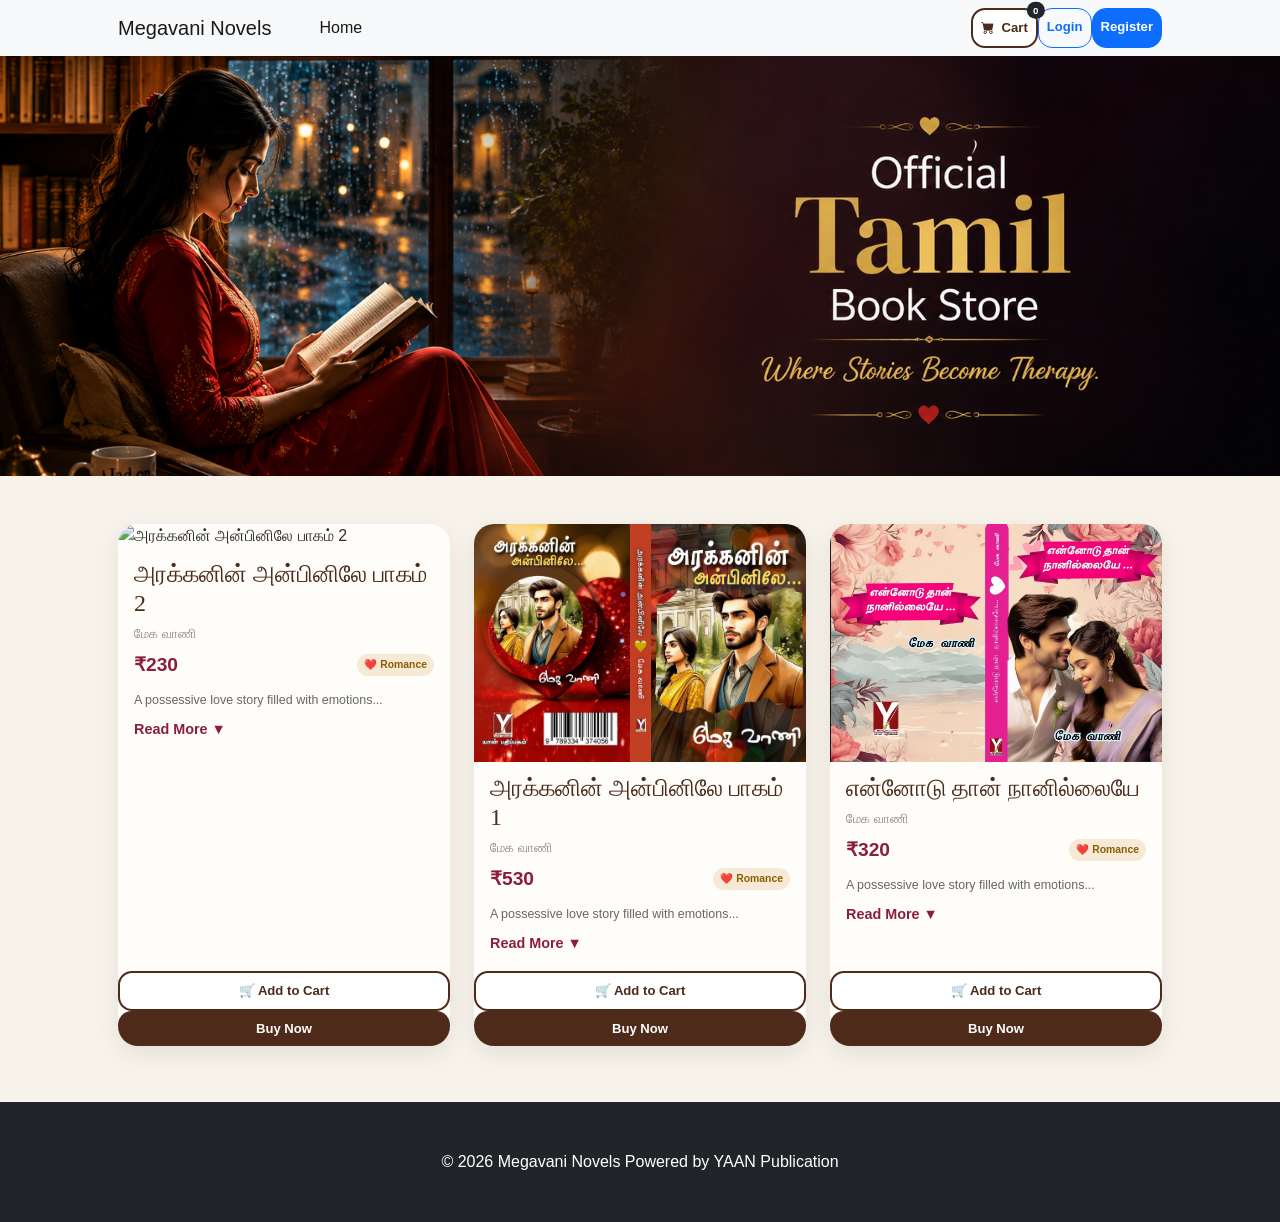
==== index.html @ 162773cc "Update index.html" ====
<!DOCTYPE html>
<html lang="en">
    <head>
        <meta charset="utf-8" />
        <meta name="viewport" content="width=device-width, initial-scale=1, shrink-to-fit=no" />
        <meta name="description" content="" />
        <meta name="author" content="" />
        <title>Yaan Publication Book Store</title>
        <!-- Favicon-->
        <link rel="icon" type="image/x-icon" href="assets/favicon.ico" />
        <!-- Bootstrap icons-->
        <link href="https://cdn.jsdelivr.net/npm/bootstrap-icons@1.5.0/font/bootstrap-icons.css" rel="stylesheet" />
        <!-- Core theme CSS (includes Bootstrap)-->
        <link href="css/styles.css" rel="stylesheet" />
       <link rel="preconnect" href="https://fonts.googleapis.com">
<link rel="preconnect" href="https://fonts.gstatic.com" crossorigin>
<link href="https://fonts.googleapis.com/css2?family=Inter:wght@400;500;600;700&family=Tiro+Tamil:ital@0;1&display=swap" rel="stylesheet">
    </head>
    <body>
        <!-- Navigation-->
       <!-- Navigation-->
<nav class="navbar navbar-expand-lg navbar-light bg-light">

    <div class="container px-4 px-lg-5">

        <a class="navbar-brand" href="index.html">
            Megavani Novels
        </a>

        <button
            class="navbar-toggler"
            type="button"
            data-bs-toggle="collapse"
            data-bs-target="#navbarSupportedContent"
            aria-controls="navbarSupportedContent"
            aria-expanded="false"
            aria-label="Toggle navigation">

            <span class="navbar-toggler-icon"></span>

        </button>

        <div class="collapse navbar-collapse" id="navbarSupportedContent">

            <ul class="navbar-nav me-auto mb-2 mb-lg-0 ms-lg-4">

                <li class="nav-item">
                    <a class="nav-link active" href="index.html">
                        Home
                    </a>
                </li>

            </ul>

            <div class="d-flex">

                <a href="cart.html"
                   class="btn btn-outline-dark position-relative">

                    <i class="bi-cart-fill me-1"></i>

                    Cart

                    <span
                        id="cart-count"
                        class="position-absolute top-0 start-100 translate-middle badge rounded-pill bg-dark">

                        0

                    </span>

                </a>

                <a href="login.html"
   id="loginLink"
   class="btn btn-outline-primary">

    Login

</a>

<a href="register.html"
   id="registerLink"
   class="btn btn-primary">

    Register

</a>

            </div>

        </div>

    </div>

</nav>
        <!-- Header-->
      <header class="hero-section">
    <img src="assets/hero-banner.png"
         class="hero-banner"
         alt="Megavani Banner">
</header>
        <!-- Section-->
     
<section class="py-5">
    <div class="container px-4 px-lg-5 mt-5">

        <div class="row row-cols-2 row-cols-lg-3 g-4">

            <!-- Book Card -->
            <div class="col d-flex">

                <div class="card book-card h-100 w-100">

                    <!-- Book Cover -->
                    <img src="assets/arakan2 - megavani.jpg"
                         class="book-cover"
                         alt="அரக்கனின் அன்பினிலே பாகம் 2">

                    <!-- Book Details -->
                    <div class="card-body">

                        <h4 class="card-title">
                            அரக்கனின் அன்பினிலே பாகம் 2
                        </h4>

                        <p class="author">
                            மேக வாணி
                        </p>

                        <div class="price-row">
                            <span class="price">₹230</span>
                            <span class="genre">❤️ Romance</span>
                        </div>

                        <!-- Short Description -->
                        <p class="description-short">
                            A possessive love story filled with emotions...
                        </p>

                        <!-- Hidden Full Description -->
                        <div class="description-full">
                            <p>
                                A possessive love story filled with emotions, trust,
                                sacrifice and unforgettable moments. This novel explores
                                love, family, pain and healing through unforgettable
                                characters.
                            </p>
                        </div>

                        <a href="#" class="read-more">
                            Read More ▼
                        </a>

                    </div>

                     <button
            class="btn btn-outline-dark add-to-cart"
            data-id="1"
            data-title="அரக்கனின் அன்பினிலே பாகம் 2"
            data-author="மேக வாணி"
            data-price="230"
            data-image="assets/arakan2 - megavani.jpg">

            🛒 Add to Cart

        </button>

      <button
    class="btn btn-dark buy-now"
    data-id="1"
    data-title="அரக்கனின் அன்பினிலே பாகம் 2"
    data-author="மேக வாணி"
    data-price="230"
    data-image="assets/arakan2 - megavani.jpg">

    Buy Now

</button>

                        

                </div>

            </div>
            <!-- End Book Card -->

              <!-- Book Card 2 -->
            <div class="col d-flex">

                <div class="card book-card h-100 w-100">

                    <!-- Book Cover -->
                    <img src="assets/arakkan 1.jpg"
                         class="book-cover"
                         alt="அரக்கனின் அன்பினிலே பாகம் 1">

                    <!-- Book Details -->
                    <div class="card-body">

                        <h4 class="card-title">
                            அரக்கனின் அன்பினிலே பாகம் 1
                        </h4>

                        <p class="author">
                            மேக வாணி
                        </p>

                        <div class="price-row">
                            <span class="price">₹530</span>
                            <span class="genre">❤️ Romance</span>
                        </div>

                        <!-- Short Description -->
                        <p class="description-short">
                            A possessive love story filled with emotions...
                        </p>

                        <!-- Hidden Full Description -->
                        <div class="description-full">
                            <p>
                                A possessive love story filled with emotions, trust,
                                sacrifice and unforgettable moments. This novel explores
                                love, family, pain and healing through unforgettable
                                characters.
                            </p>
                        </div>

                        <a href="#" class="read-more">
                            Read More ▼
                        </a>

                    </div>

                   <button
    class="btn btn-outline-dark add-to-cart"
    data-id="2"
    data-title="அரக்கனின் அன்பினிலே பாகம் 1"
    data-author="மேக வாணி"
    data-price="530"
    data-image="assets/arakkan 1.jpg">

    🛒 Add to Cart

</button>

<button
    class="btn btn-dark buy-now"
    data-id="2"
    data-title="அரக்கனின் அன்பினிலே பாகம் 1"
    data-author="மேக வாணி"
    data-price="530"
    data-image="assets/arakkan 1.jpg">

    Buy Now

</button>

                      
                </div>

            </div>
            <!-- End Book Card -->
               <!-- Book Card 3 -->
            <div class="col d-flex">

                <div class="card book-card h-100 w-100">

                    <!-- Book Cover -->
                    <img src="assets/ennodu than.jpeg"
                         class="book-cover"
                         alt="">

                    <!-- Book Details -->
                    <div class="card-body">

                        <h4 class="card-title">
                            என்னோடு தான் நானில்லையே
                        </h4>

                        <p class="author">
                            மேக வாணி
                        </p>

                        <div class="price-row">
                            <span class="price">₹320</span>
                            <span class="genre">❤️ Romance</span>
                        </div>

                        <!-- Short Description -->
                        <p class="description-short">
                            A possessive love story filled with emotions...
                        </p>

                        <!-- Hidden Full Description -->
                        <div class="description-full">
                            <p>
                                A possessive love story filled with emotions, trust,
                                sacrifice and unforgettable moments. This novel explores
                                love, family, pain and healing through unforgettable
                                characters.
                            </p>
                        </div>

                        <a href="#" class="read-more">
                            Read More ▼
                        </a>

                    </div>

                     <button
            class="btn btn-outline-dark add-to-cart"
            data-id="3"
            data-title="என்னோடு தான் நானில்லையே"
            data-author="மேக வாணி"
            data-price="320"
            data-image="assets/ennodu than.jpeg">

            🛒 Add to Cart

        </button>

      <button
    class="btn btn-dark buy-now"
    data-id="3"
    data-title="என்னோடு தான் நானில்லையே"
    data-author="மேக வாணி"
    data-price="320"
    data-image="assets/ennodu than.jpeg">

    Buy Now

</button>

                </div>

            </div>
            <!-- End Book Card -->

        </div>

    </div>
</section>
        
        <!-- Footer-->
        <footer class="py-5 bg-dark">
            <div class="container"><p class="m-0 text-center text-white">© 2026 Megavani Novels
Powered by YAAN Publication</p></div>
        </footer>
        <!-- Bootstrap core JS-->
        <script src="https://cdn.jsdelivr.net/npm/bootstrap@5.2.3/dist/js/bootstrap.bundle.min.js"></script>
        <!-- Core theme JS-->
       
        <script src="js/scripts.js"></script>
<script src="js/cart.js"></script>
</body>
    </body>
</html>
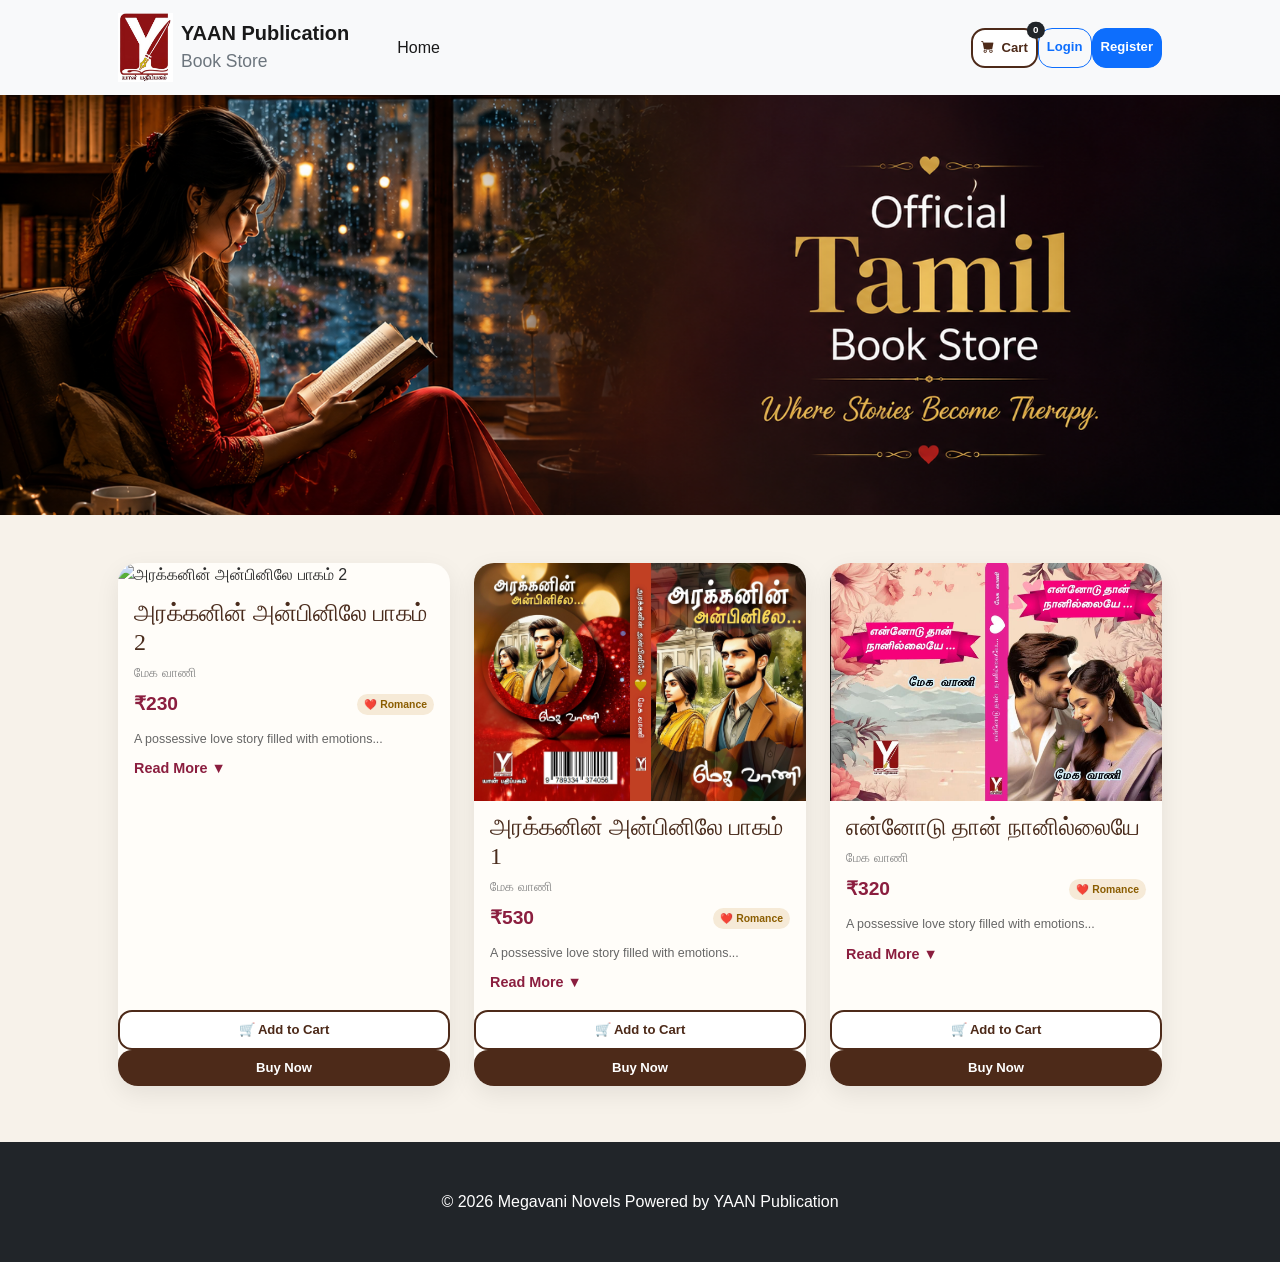
==== commit f62ca6b7: "Update index.html" ====
--- a/index.html
+++ b/index.html
@@ -23,10 +23,26 @@
 
     <div class="container px-4 px-lg-5">
 
-        <a class="navbar-brand" href="index.html">
-            Megavani Novels
-        </a>
-
+       <a class="navbar-brand d-flex align-items-center" href="index.html">
+
+    <img
+        src="assets/yaan logo.jpeg"
+        width="55"
+        class="me-2">
+
+    <div>
+
+        <h5 class="mb-0 fw-bold">
+            YAAN Publication
+        </h5>
+
+        <small class="text-muted">
+            Book Store
+        </small>
+
+    </div>
+
+</a>
         <button
             class="navbar-toggler"
             type="button"
@@ -347,6 +363,7 @@
             <div class="container"><p class="m-0 text-center text-white">© 2026 Megavani Novels
 Powered by YAAN Publication</p></div>
         </footer>
+        <script type="module" src="js/auth.js"></script>
         <!-- Bootstrap core JS-->
         <script src="https://cdn.jsdelivr.net/npm/bootstrap@5.2.3/dist/js/bootstrap.bundle.min.js"></script>
         <!-- Core theme JS-->
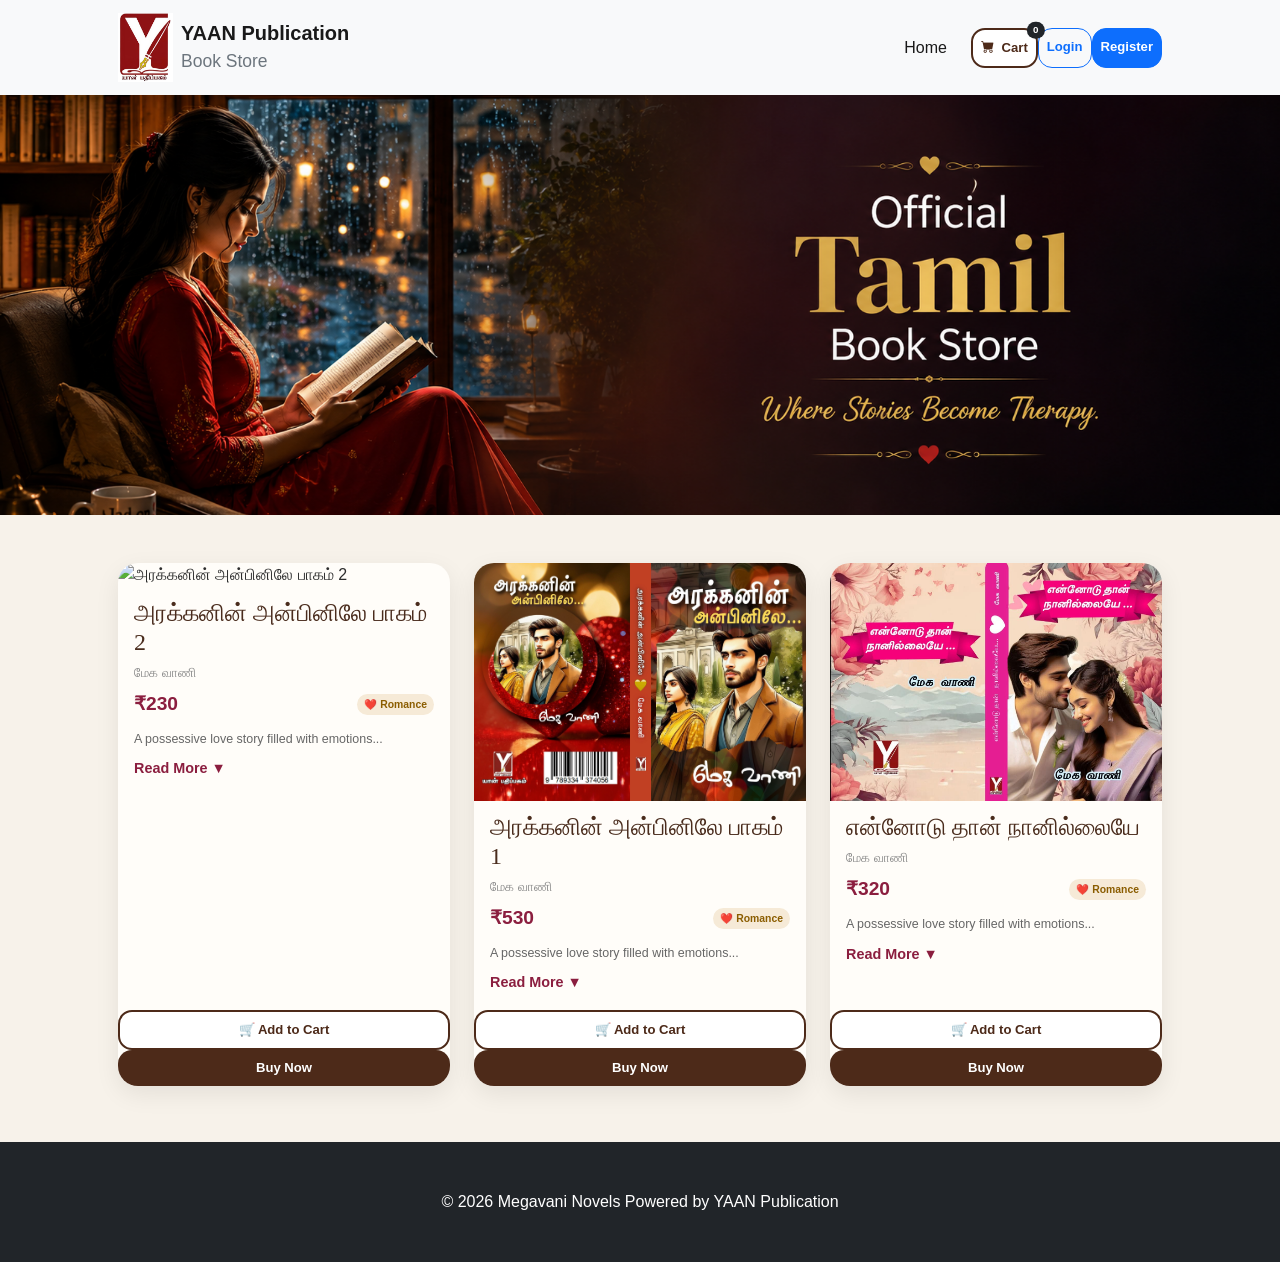
==== commit a0c8a9bb: "Update index.html" ====
--- a/index.html
+++ b/index.html
@@ -58,7 +58,7 @@
 
         <div class="collapse navbar-collapse" id="navbarSupportedContent">
 
-            <ul class="navbar-nav me-auto mb-2 mb-lg-0 ms-lg-4">
+         <ul class="navbar-nav ms-auto me-3">
 
                 <li class="nav-item">
                     <a class="nav-link active" href="index.html">
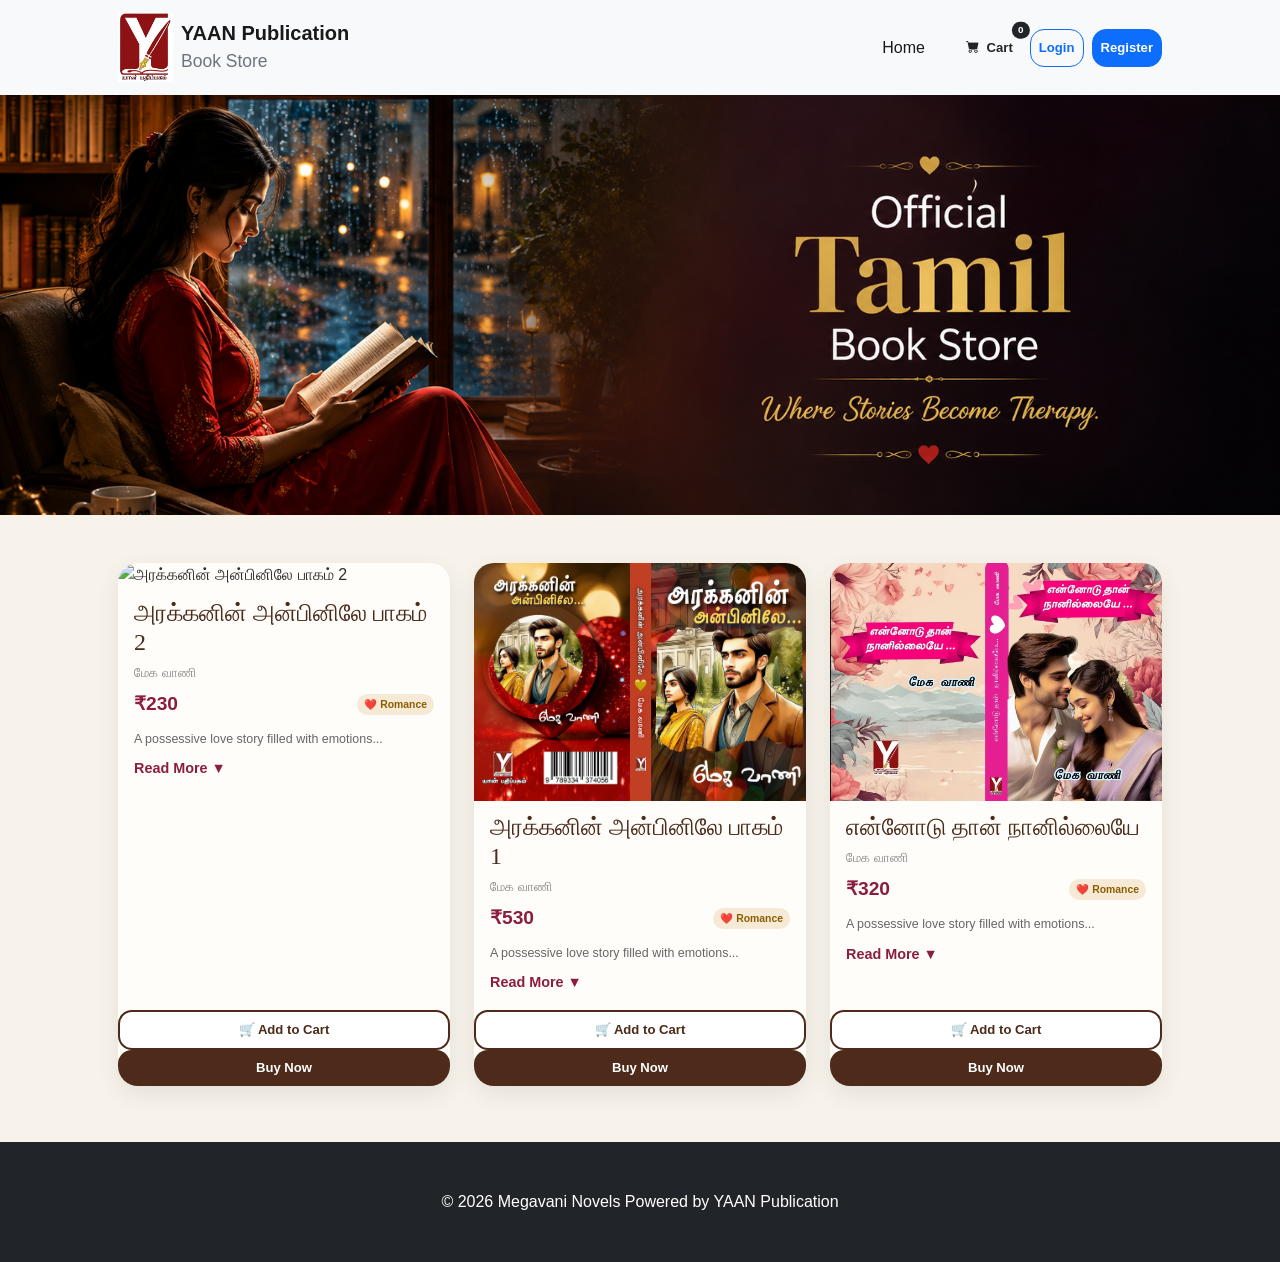
==== commit fcfa3214: "Update index.html" ====
--- a/index.html
+++ b/index.html
@@ -17,7 +17,7 @@
 <link href="https://fonts.googleapis.com/css2?family=Inter:wght@400;500;600;700&family=Tiro+Tamil:ital@0;1&display=swap" rel="stylesheet">
     </head>
     <body>
-        <!-- Navigation-->
+        
        <!-- Navigation-->
 <nav class="navbar navbar-expand-lg navbar-light bg-light">
 
@@ -58,7 +58,7 @@
 
         <div class="collapse navbar-collapse" id="navbarSupportedContent">
 
-         <ul class="navbar-nav ms-auto me-3">
+        <ul class="navbar-nav ms-auto me-4">
 
                 <li class="nav-item">
                     <a class="nav-link active" href="index.html">
@@ -68,10 +68,11 @@
 
             </ul>
 
-            <div class="d-flex">
-
-                <a href="cart.html"
-                   class="btn btn-outline-dark position-relative">
+            <div class="d-flex align-items-center gap-2 nav-buttons">
+
+               <a href="cart.html"
+id="cartButton"
+class="btn position-relative">
 
                     <i class="bi-cart-fill me-1"></i>
 
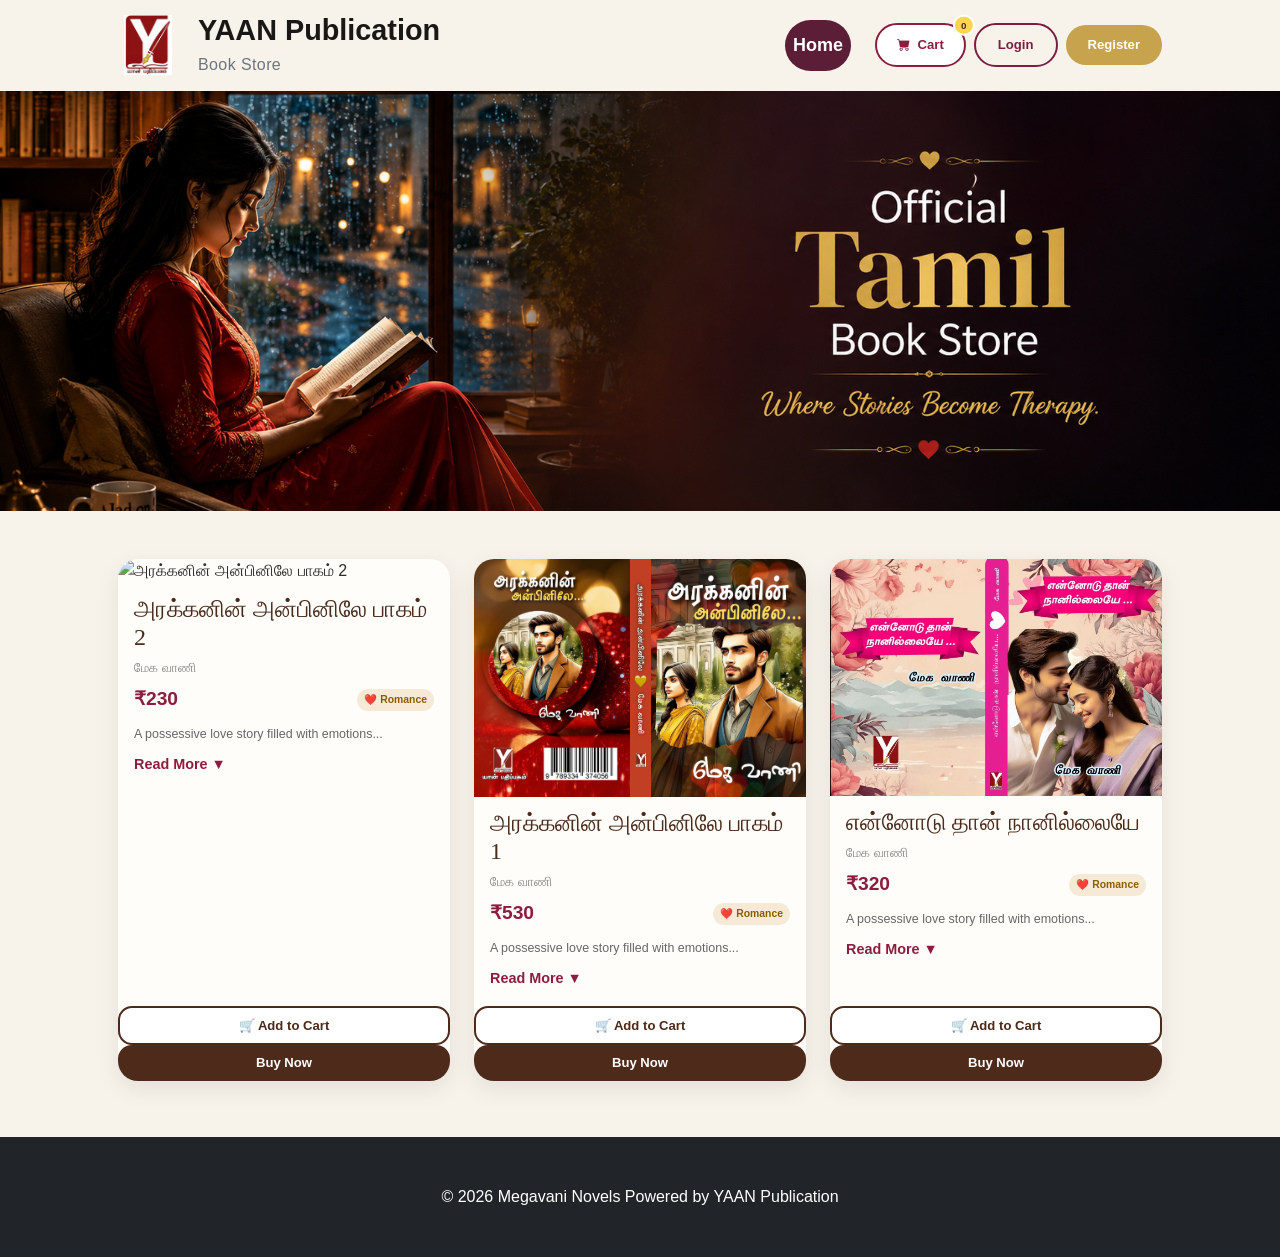
==== commit 50fe14d9: "Update index.html" ====
--- a/index.html
+++ b/index.html
@@ -19,7 +19,7 @@
     <body>
         
        <!-- Navigation-->
-<nav class="navbar navbar-expand-lg navbar-light bg-light">
+<nav class="navbar navbar-expand-lg">
 
     <div class="container px-4 px-lg-5">
 
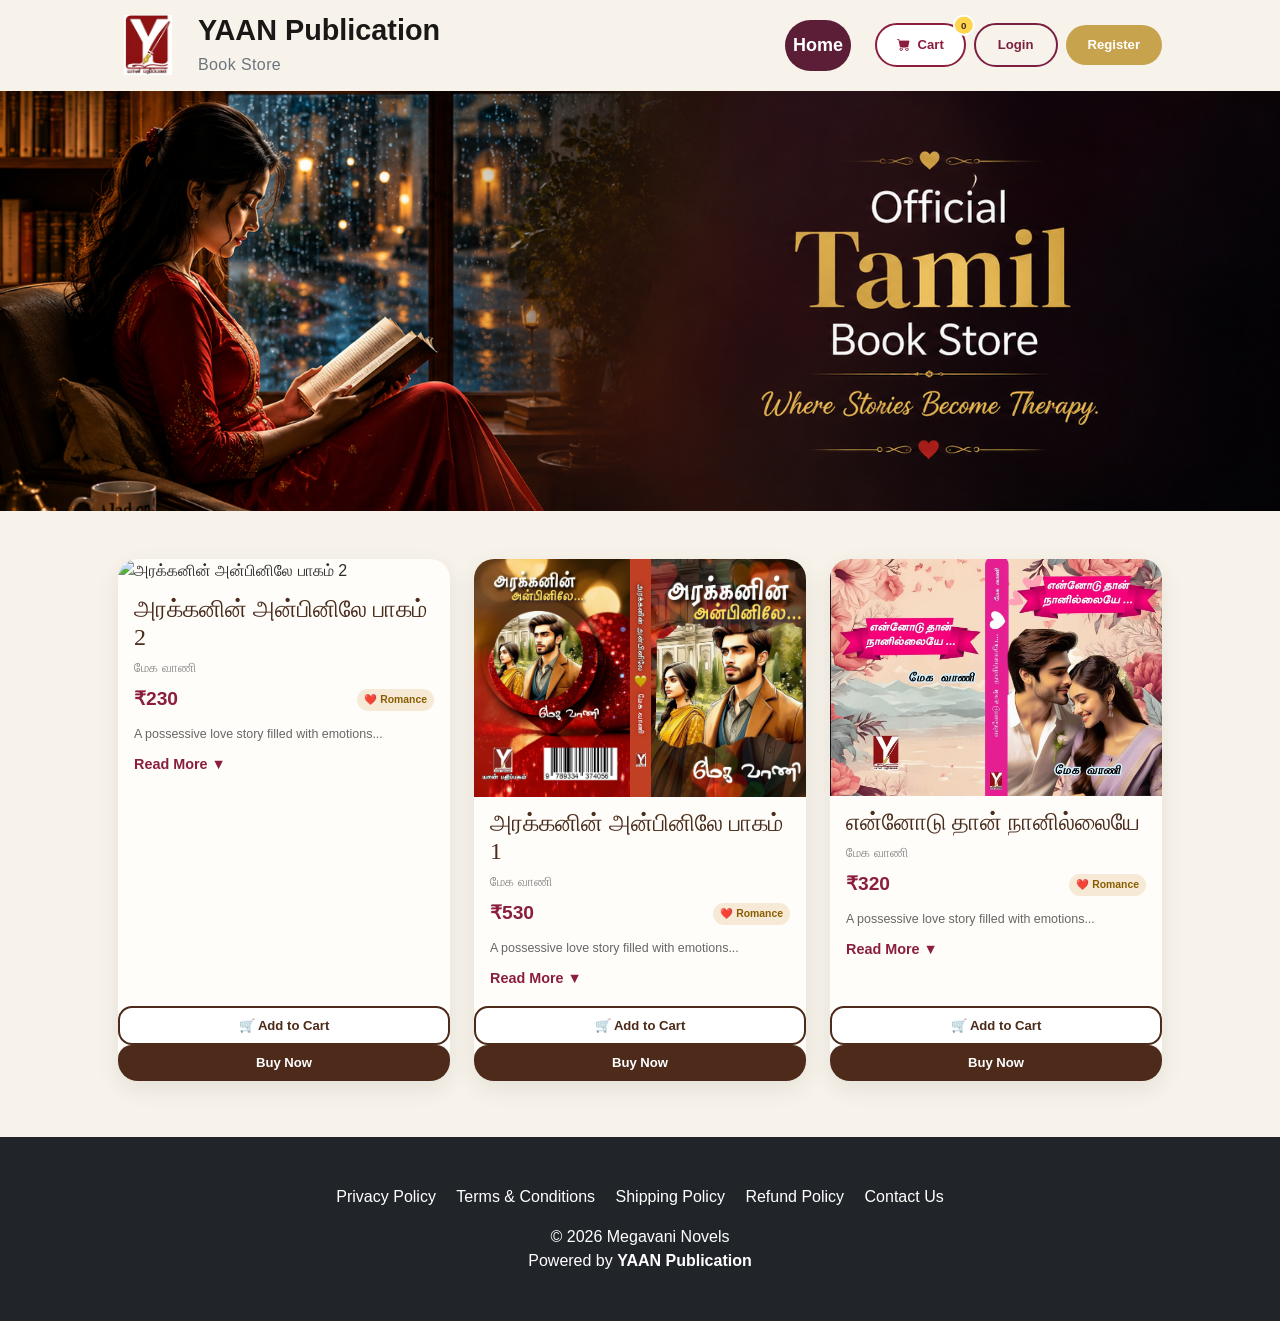
==== commit 509abb3c: "Update index.html" ====
--- a/index.html
+++ b/index.html
@@ -359,11 +359,31 @@
     </div>
 </section>
         
-        <!-- Footer-->
-        <footer class="py-5 bg-dark">
-            <div class="container"><p class="m-0 text-center text-white">© 2026 Megavani Novels
-Powered by YAAN Publication</p></div>
-        </footer>
+      <!-- Footer-->
+<footer class="py-5 bg-dark">
+
+    <div class="container text-center">
+
+        <p class="mb-3">
+            <a href="privacy.html" class="text-white text-decoration-none mx-2">Privacy Policy</a>
+
+            <a href="terms.html" class="text-white text-decoration-none mx-2">Terms & Conditions</a>
+
+            <a href="shipping.html" class="text-white text-decoration-none mx-2">Shipping Policy</a>
+
+            <a href="refund.html" class="text-white text-decoration-none mx-2">Refund Policy</a>
+
+            <a href="contact.html" class="text-white text-decoration-none mx-2">Contact Us</a>
+        </p>
+
+        <p class="m-0 text-white">
+            © 2026 Megavani Novels <br>
+            Powered by <strong>YAAN Publication</strong>
+        </p>
+
+    </div>
+
+</footer>
         <script type="module" src="js/auth.js"></script>
         <!-- Bootstrap core JS-->
         <script src="https://cdn.jsdelivr.net/npm/bootstrap@5.2.3/dist/js/bootstrap.bundle.min.js"></script>
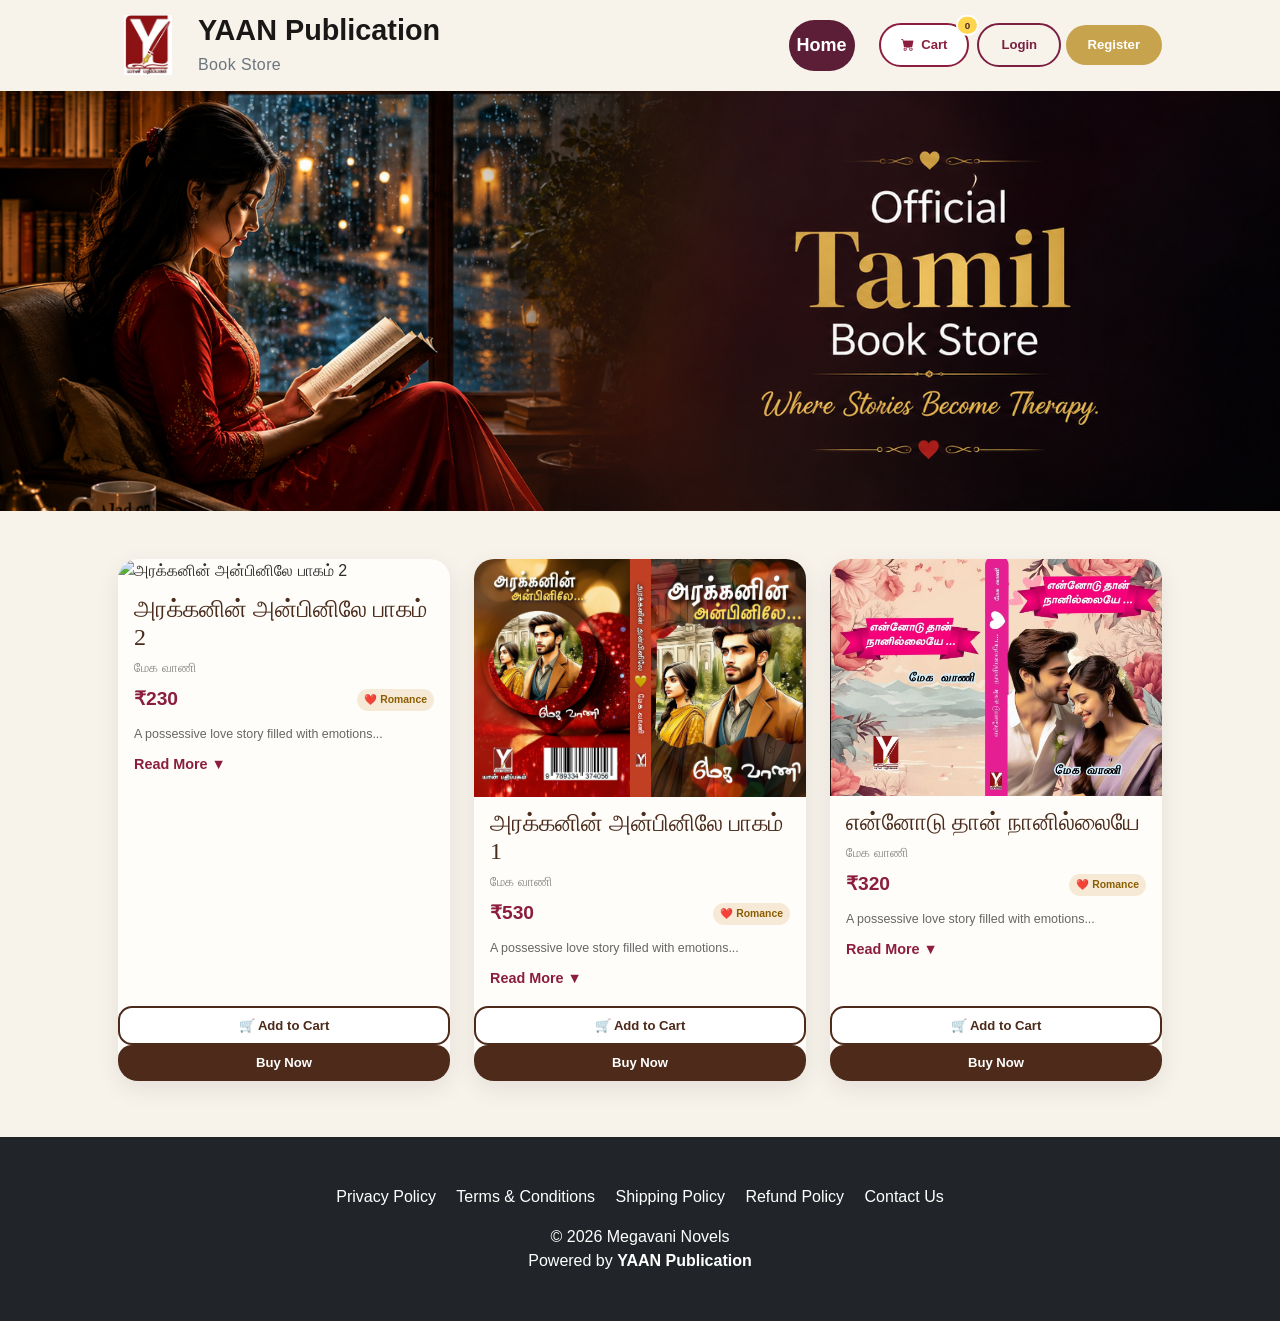
==== commit d64650d5: "Update index.html" ====
--- a/index.html
+++ b/index.html
@@ -88,21 +88,81 @@
 
                 </a>
 
-                <a href="login.html"
-   id="loginLink"
-   class="btn btn-outline-primary">
-
-    Login
-
-</a>
-
-<a href="register.html"
-   id="registerLink"
-   class="btn btn-primary">
-
-    Register
-
-</a>
+               <div id="guestMenu">
+
+    <a href="login.html"
+       id="loginLink"
+       class="btn btn-outline-primary">
+
+        Login
+
+    </a>
+
+    <a href="register.html"
+       id="registerLink"
+       class="btn btn-primary">
+
+        Register
+
+    </a>
+
+</div>
+
+<div id="userMenu" style="display:none;">
+
+    <div class="dropdown">
+
+        <button
+            class="btn btn-dark dropdown-toggle"
+            data-bs-toggle="dropdown">
+
+            👤 My Account
+
+        </button>
+
+        <ul class="dropdown-menu dropdown-menu-end">
+
+            <li>
+
+                <a class="dropdown-item"
+                   href="profile.html">
+
+                    My Profile
+
+                </a>
+
+            </li>
+
+            <li>
+
+                <a class="dropdown-item"
+                   href="my-orders.html">
+
+                    My Orders
+
+                </a>
+
+            </li>
+
+            <li><hr class="dropdown-divider"></li>
+
+            <li>
+
+                <a class="dropdown-item text-danger"
+                   href="#"
+                   id="logoutBtn">
+
+                    Logout
+
+                </a>
+
+            </li>
+
+        </ul>
+
+    </div>
+
+</div>
 
             </div>
 
